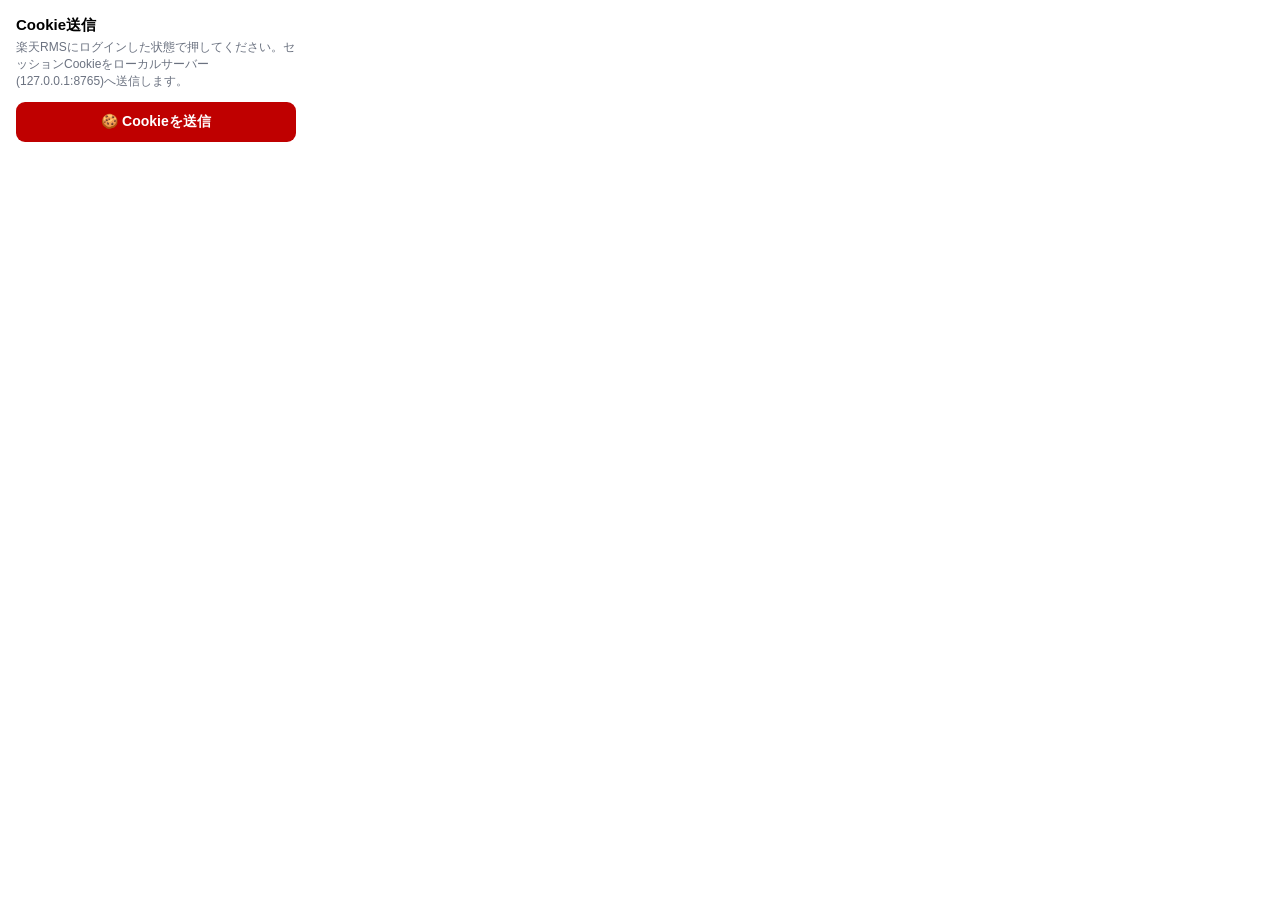
==== extension/popup.html @ 09ac1b34 "Initial commit: Rakuten RMS Analytics dashboard - Local + Vercel ready: SQLite/Postgres dual DB laye" ====
<!DOCTYPE html>
<html lang="ko">
<head>
<meta charset="UTF-8">
<style>
  body{width:280px;font-family:"Segoe UI","Malgun Gothic",sans-serif;padding:16px;margin:0}
  h1{font-size:15px;margin:0 0 4px}
  p{font-size:12px;color:#6b7280;margin:0 0 12px}
  button{width:100%;background:#bf0000;color:#fff;border:0;border-radius:9px;padding:11px;
    font-weight:700;cursor:pointer;font-size:14px}
  button:hover{background:#a30000}
  #msg{font-size:12px;margin-top:10px;white-space:pre-wrap;line-height:1.5}
  .ok{color:#0a8754}.err{color:#c8312b}
</style>
</head>
<body>
  <h1>Cookie送信</h1>
  <p>楽天RMSにログインした状態で押してください。セッションCookieをローカルサーバー(127.0.0.1:8765)へ送信します。</p>
  <button id="send">🍪 Cookieを送信</button>
  <div id="msg"></div>
<script src="popup.js"></script>
</body>
</html>
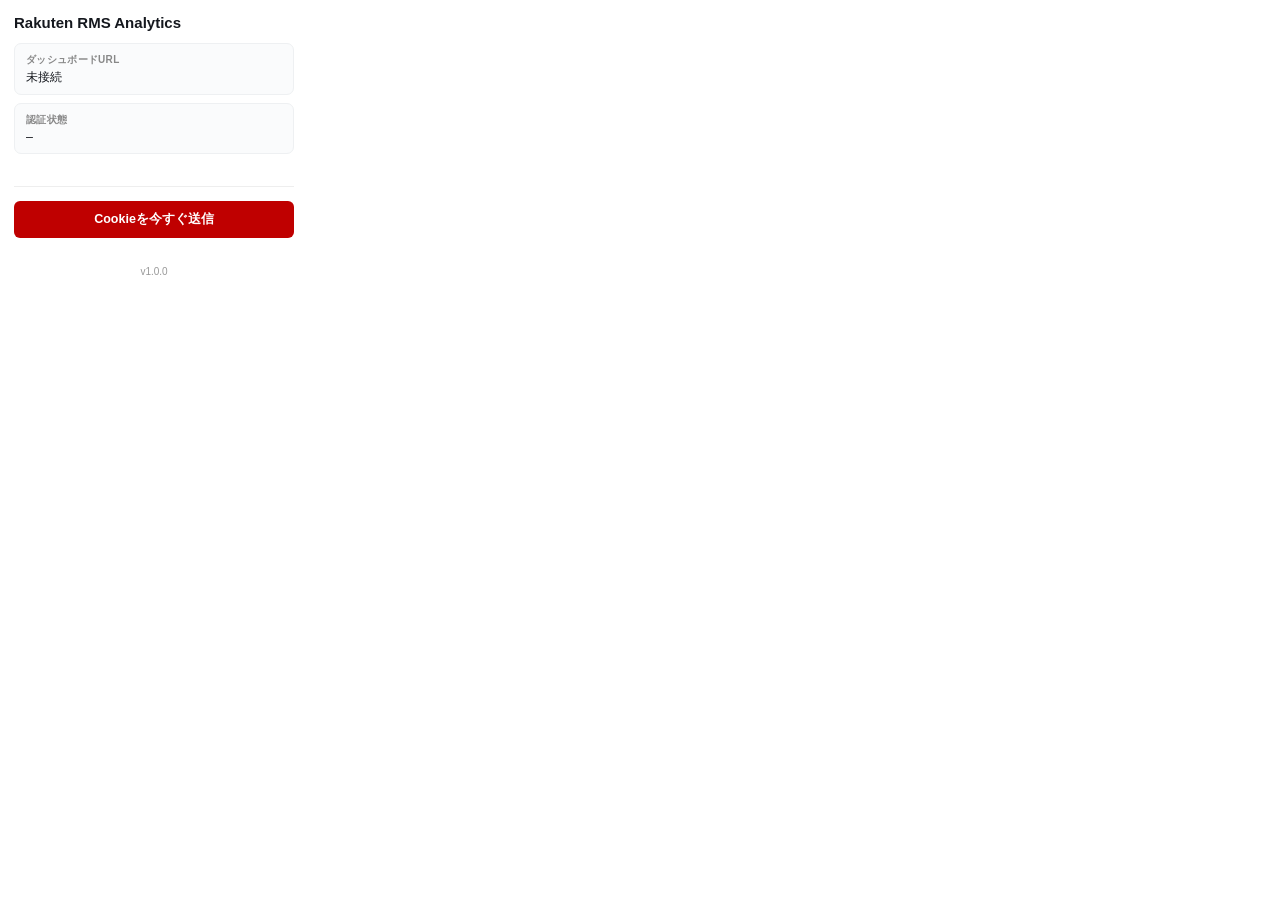
==== commit c339eb35: "New standalone extension: 'Rakuten RMS Analytics' (no Rank Tracker code) extension/ ├── manifest.jso" ====
--- a/extension/popup.html
+++ b/extension/popup.html
@@ -1,23 +1,43 @@
 <!DOCTYPE html>
-<html lang="ko">
+<html>
 <head>
-<meta charset="UTF-8">
-<style>
-  body{width:280px;font-family:"Segoe UI","Malgun Gothic",sans-serif;padding:16px;margin:0}
-  h1{font-size:15px;margin:0 0 4px}
-  p{font-size:12px;color:#6b7280;margin:0 0 12px}
-  button{width:100%;background:#bf0000;color:#fff;border:0;border-radius:9px;padding:11px;
-    font-weight:700;cursor:pointer;font-size:14px}
-  button:hover{background:#a30000}
-  #msg{font-size:12px;margin-top:10px;white-space:pre-wrap;line-height:1.5}
-  .ok{color:#0a8754}.err{color:#c8312b}
-</style>
+  <meta charset="utf-8">
+  <style>
+    body { width: 280px; padding: 14px; font-family: -apple-system, sans-serif; margin: 0; color: #15181e }
+    h3 { margin: 0 0 12px 0; font-size: 15px; font-weight: 700 }
+    .row { background: #fafbfc; padding: 9px 11px; border-radius: 7px; border: 1px solid #eef0f2; margin-bottom: 8px; font-size: 11px }
+    .row .lbl { color: #888; font-weight: 600; margin-bottom: 3px; font-size: 10px; text-transform: uppercase; letter-spacing: .3px }
+    .row .val { color: #15181e; word-break: break-all; font-family: ui-monospace, monospace; font-size: 11.5px }
+    .val.empty { color: #bf0000; font-style: italic }
+    .status { font-size: 11px; color: #666; min-height: 14px }
+    .status.ok { color: #0c7a3e } .status.err { color: #bf0000 }
+    button { width: 100%; padding: 10px; background: #bf0000; color: #fff; border: none; border-radius: 6px;
+             cursor: pointer; font-weight: 700; font-size: 12.5px; margin-top: 4px }
+    button:hover { background: #a00000 }
+    hr { border: none; border-top: 1px solid #eee; margin: 10px 0 }
+    .ft { font-size: 10px; color: #999; text-align: center; margin-top: 8px }
+  </style>
 </head>
 <body>
-  <h1>Cookie送信</h1>
-  <p>楽天RMSにログインした状態で押してください。セッションCookieをローカルサーバー(127.0.0.1:8765)へ送信します。</p>
-  <button id="send">🍪 Cookieを送信</button>
-  <div id="msg"></div>
-<script src="popup.js"></script>
+  <h3>Rakuten RMS Analytics</h3>
+
+  <div class="row">
+    <div class="lbl">ダッシュボードURL</div>
+    <div class="val" id="cfgUrlDisplay">未接続</div>
+  </div>
+  <div class="row">
+    <div class="lbl">認証状態</div>
+    <div class="val" id="cfgAuthStatus">—</div>
+  </div>
+  <div class="status" id="setupHint"></div>
+
+  <hr>
+
+  <button id="btnSendNow">Cookieを今すぐ送信</button>
+  <div id="sendResult" class="status" style="margin-top:6px"></div>
+
+  <div class="ft">v1.0.0</div>
+
+  <script src="popup.js"></script>
 </body>
 </html>
